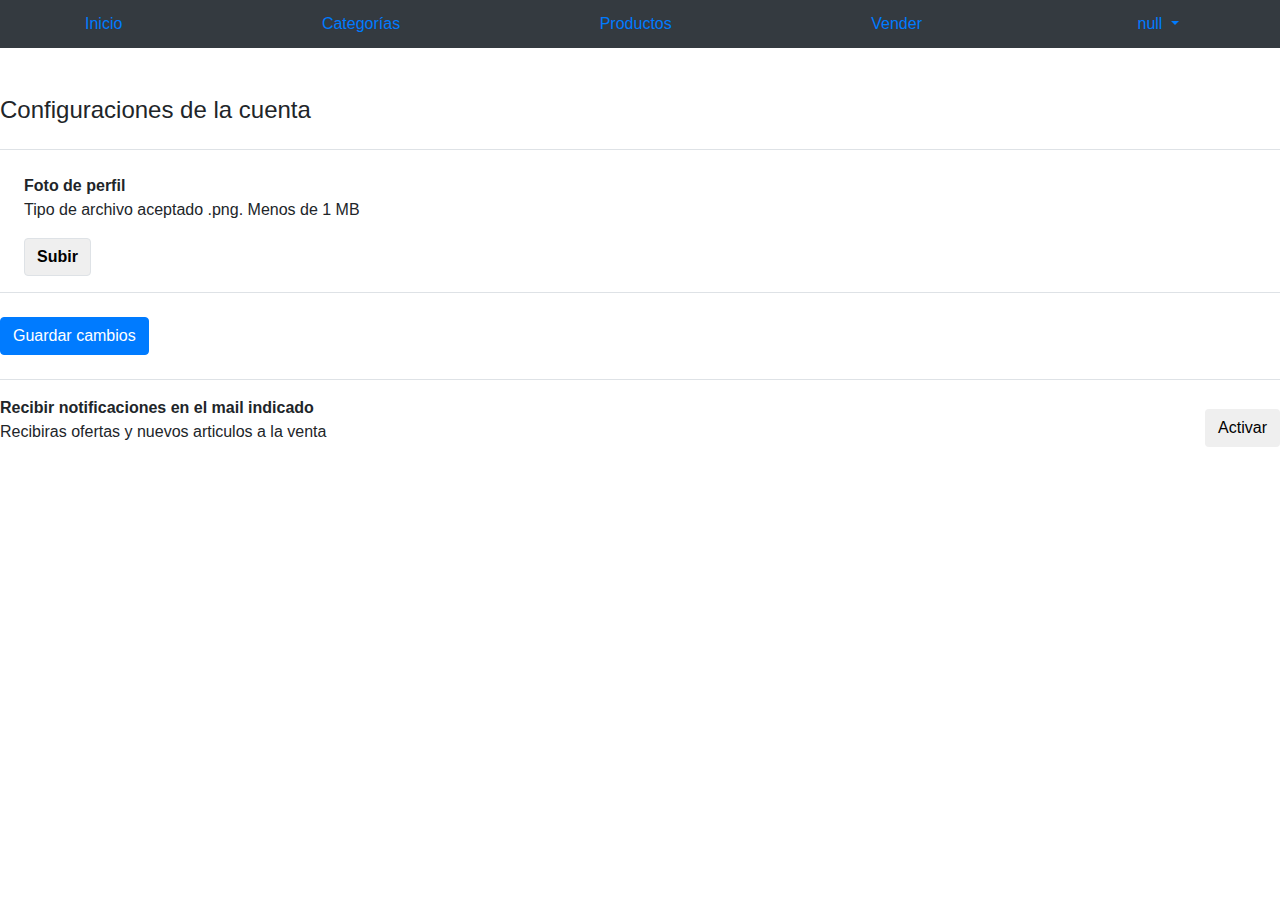
==== miperfil.html @ 83275c87 "Grid agregada a listado de productos" ====
<!DOCTYPE html>
<html lang="en">
<head>
    <meta charset="UTF-8">
    <meta name="viewport" content="width=device-width, initial-scale=1.0">
    <title> Perfil </title>

    <link href='https://maxcdn.bootstrapcdn.com/bootstrap/4.0.0/css/bootstrap.min.css' rel='stylesheet'>
    
    <link href='css/perfil.css' rel='stylesheet'>

    
    
</head>
<body>

    <nav class="site-header sticky-top py-1 bg-dark">
        <div id='navigatorBar' class="container d-flex flex-column flex-md-row justify-content-between">
    
        </div>
      </nav>

    <div class="wrapper bg-white mt-sm-5">
        <h4 class="pb-4 border-bottom"> Configuraciones de la cuenta</h4>
        <div class="d-flex align-items-start py-3 border-bottom"> <img src="https://images.pexels.com/photos/1037995/pexels-photo-1037995.jpeg?auto=compress&cs=tinysrgb&dpr=1&w=500" class="img" alt="">
            <div class="pl-sm-4 pl-2" id="img-section"> <b>Foto de perfil</b>
                <p>Tipo de archivo aceptado .png. Menos de 1 MB</p> <button class="btn button border"><b>Subir</b></button>
            </div>
        </div>
        <div class="py-2">
            <div id='datosPerfil'> 
                
            </div>
            <div class="py-3 pb-4 border-bottom"> <button class="btn btn-primary mr-3" onclick="saveDatos()"> Guardar cambios</button> </div>
            <div class="d-sm-flex align-items-center pt-3" id="deactivate">
                <div> <b> Recibir notificaciones en el mail indicado </b>
                    <p> Recibiras ofertas y nuevos articulos a la venta </p>
                </div>
                <div class="ml-auto"> <button class="btn danger"> Activar </button> </div>
            </div>
        </div>
    </div>

    <script src='https://cdnjs.cloudflare.com/ajax/libs/jquery/3.2.1/jquery.min.js'></script>
    <script src='https://maxcdn.bootstrapcdn.com/bootstrap/4.0.0/js/bootstrap.min.js'></script>

    <script src='js/my-profile.js'></script> 
    <script src="js/init.js"></script>
    <script src="js/jquery-3.4.1.min.js"></script>
    <script src="js/bootstrap.bundle.min.js"></script>
    
</body>
</html>
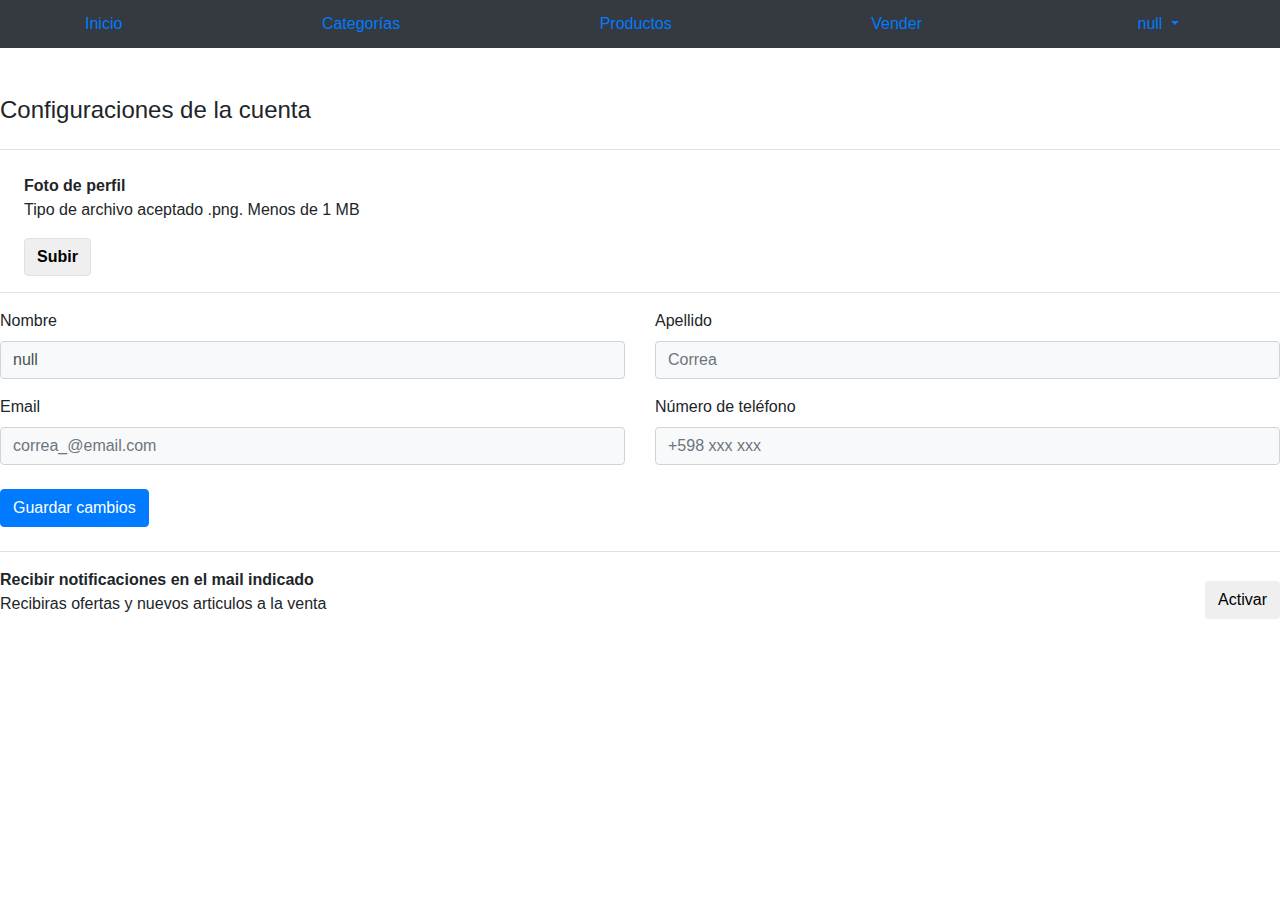
==== commit 6ef82614: "Guardar imagen en sesión" ====
--- a/miperfil.html
+++ b/miperfil.html
@@ -8,6 +8,10 @@
     <link href='https://maxcdn.bootstrapcdn.com/bootstrap/4.0.0/css/bootstrap.min.css' rel='stylesheet'>
     
     <link href='css/perfil.css' rel='stylesheet'>
+
+    <script async src="https://imgbb.com/upload.js" data-palette="blue" data-auto-insert="html-embed-medium" data-sibling="img-section"></script>
+
+   
 
     
     
@@ -22,14 +26,13 @@
 
     <div class="wrapper bg-white mt-sm-5">
         <h4 class="pb-4 border-bottom"> Configuraciones de la cuenta</h4>
-        <div class="d-flex align-items-start py-3 border-bottom"> <img src="https://images.pexels.com/photos/1037995/pexels-photo-1037995.jpeg?auto=compress&cs=tinysrgb&dpr=1&w=500" class="img" alt="">
+        <div class="d-flex align-items-start py-3 border-bottom"> <img id='profileImage' src="about:blank" class="img" alt="">
             <div class="pl-sm-4 pl-2" id="img-section"> <b>Foto de perfil</b>
-                <p>Tipo de archivo aceptado .png. Menos de 1 MB</p> <button class="btn button border"><b>Subir</b></button>
+                <p>Tipo de archivo aceptado .png. Menos de 1 MB</p> <button class="btn button border" onclick='window.open("https://imgbb.com/upload")'><b>Subir</b></button>
             </div>
         </div>
         <div class="py-2">
             <div id='datosPerfil'> 
-                
             </div>
             <div class="py-3 pb-4 border-bottom"> <button class="btn btn-primary mr-3" onclick="saveDatos()"> Guardar cambios</button> </div>
             <div class="d-sm-flex align-items-center pt-3" id="deactivate">
@@ -48,6 +51,7 @@
     <script src="js/init.js"></script>
     <script src="js/jquery-3.4.1.min.js"></script>
     <script src="js/bootstrap.bundle.min.js"></script>
+
     
 </body>
 </html>